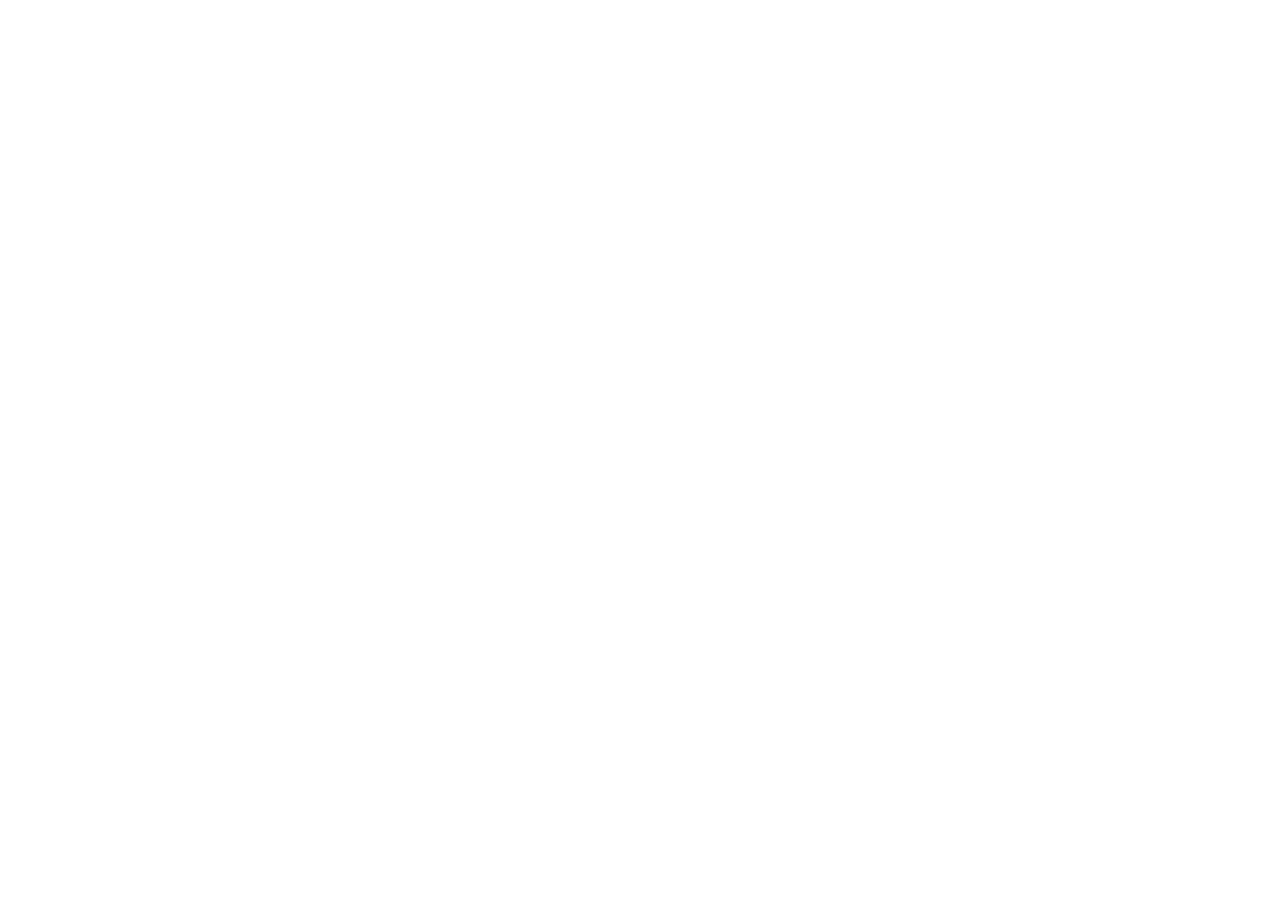
==== portfolio.html @ 5de53fd2 "старт 2 ДЗ" ====
<!DOCTYPE html>
<html lang="en">
  <head>
    <meta charset="UTF-8" />
    <meta http-equiv="X-UA-Compatible" content="IE=edge" />
    <meta name="viewport" content="width=device-width, initial-scale=1.0" />
    <title>Document</title>
  </head>
  <body>
    
  </body>
</html>
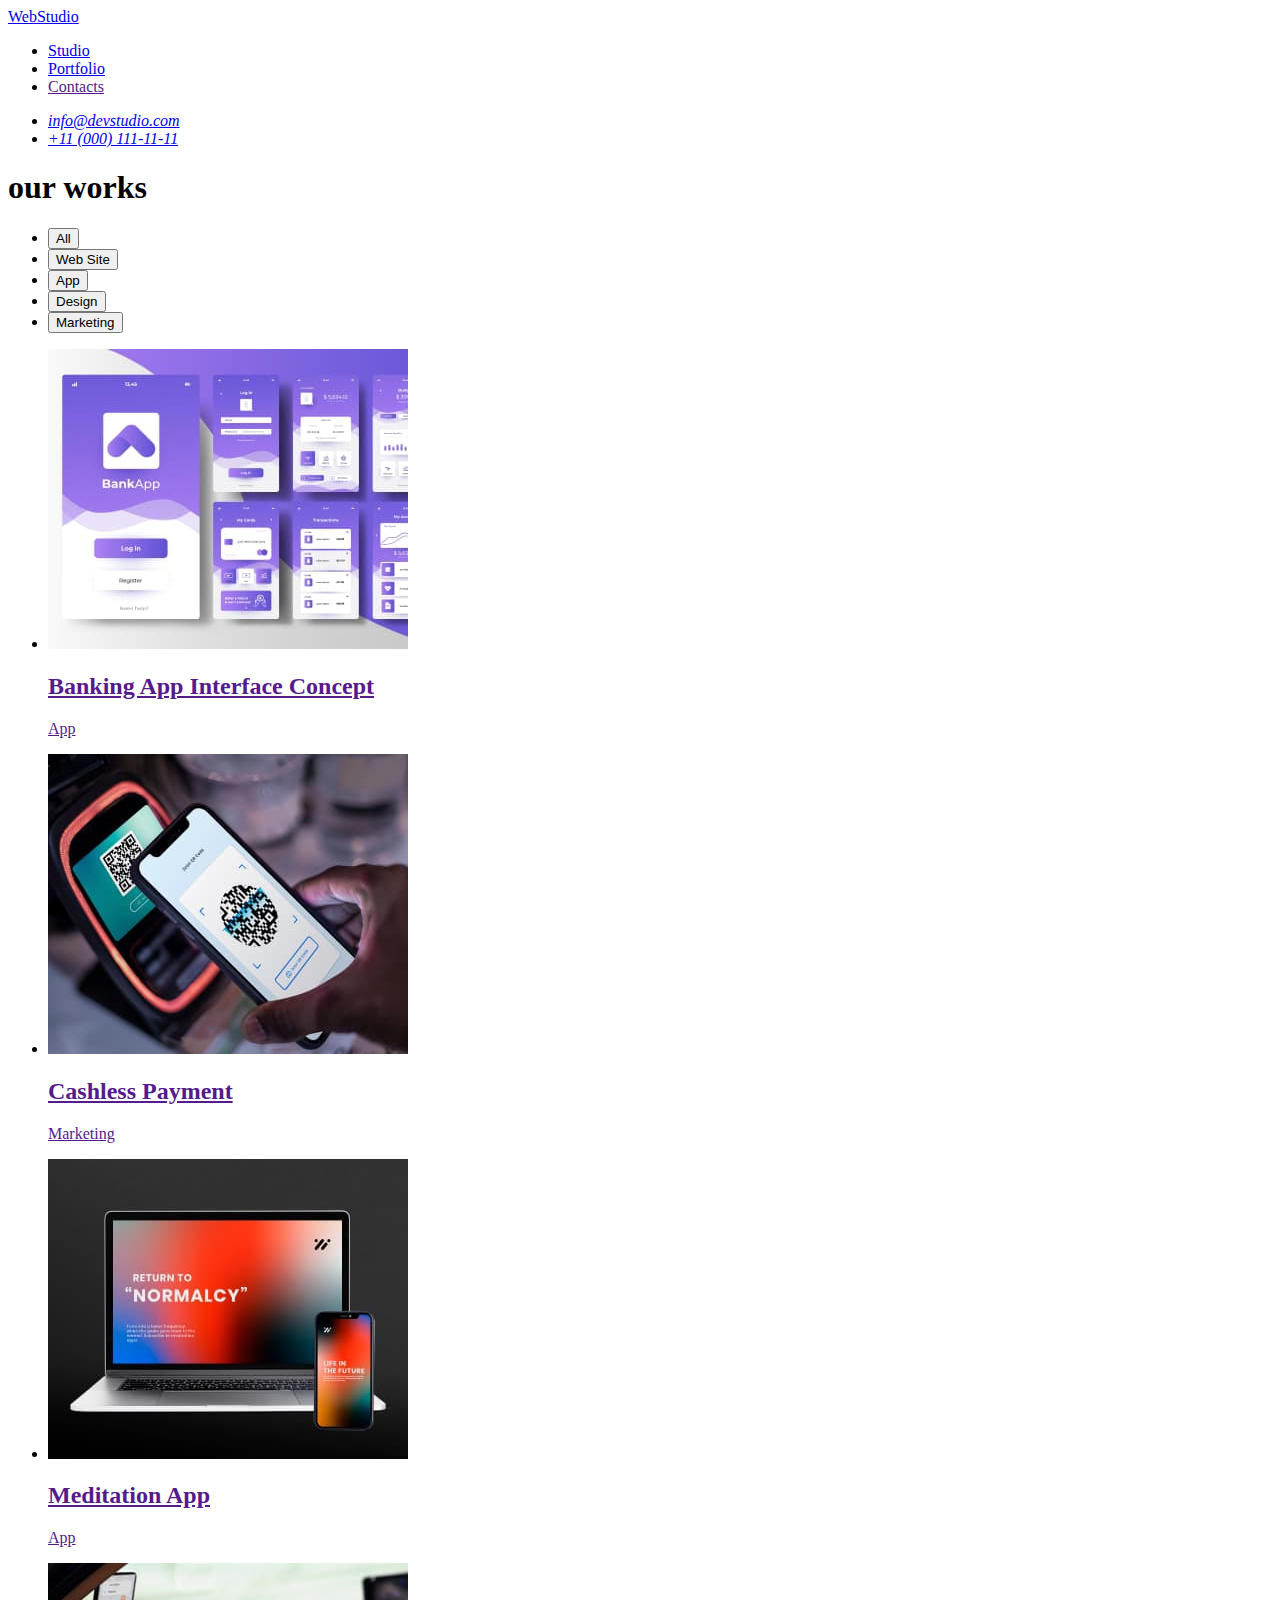
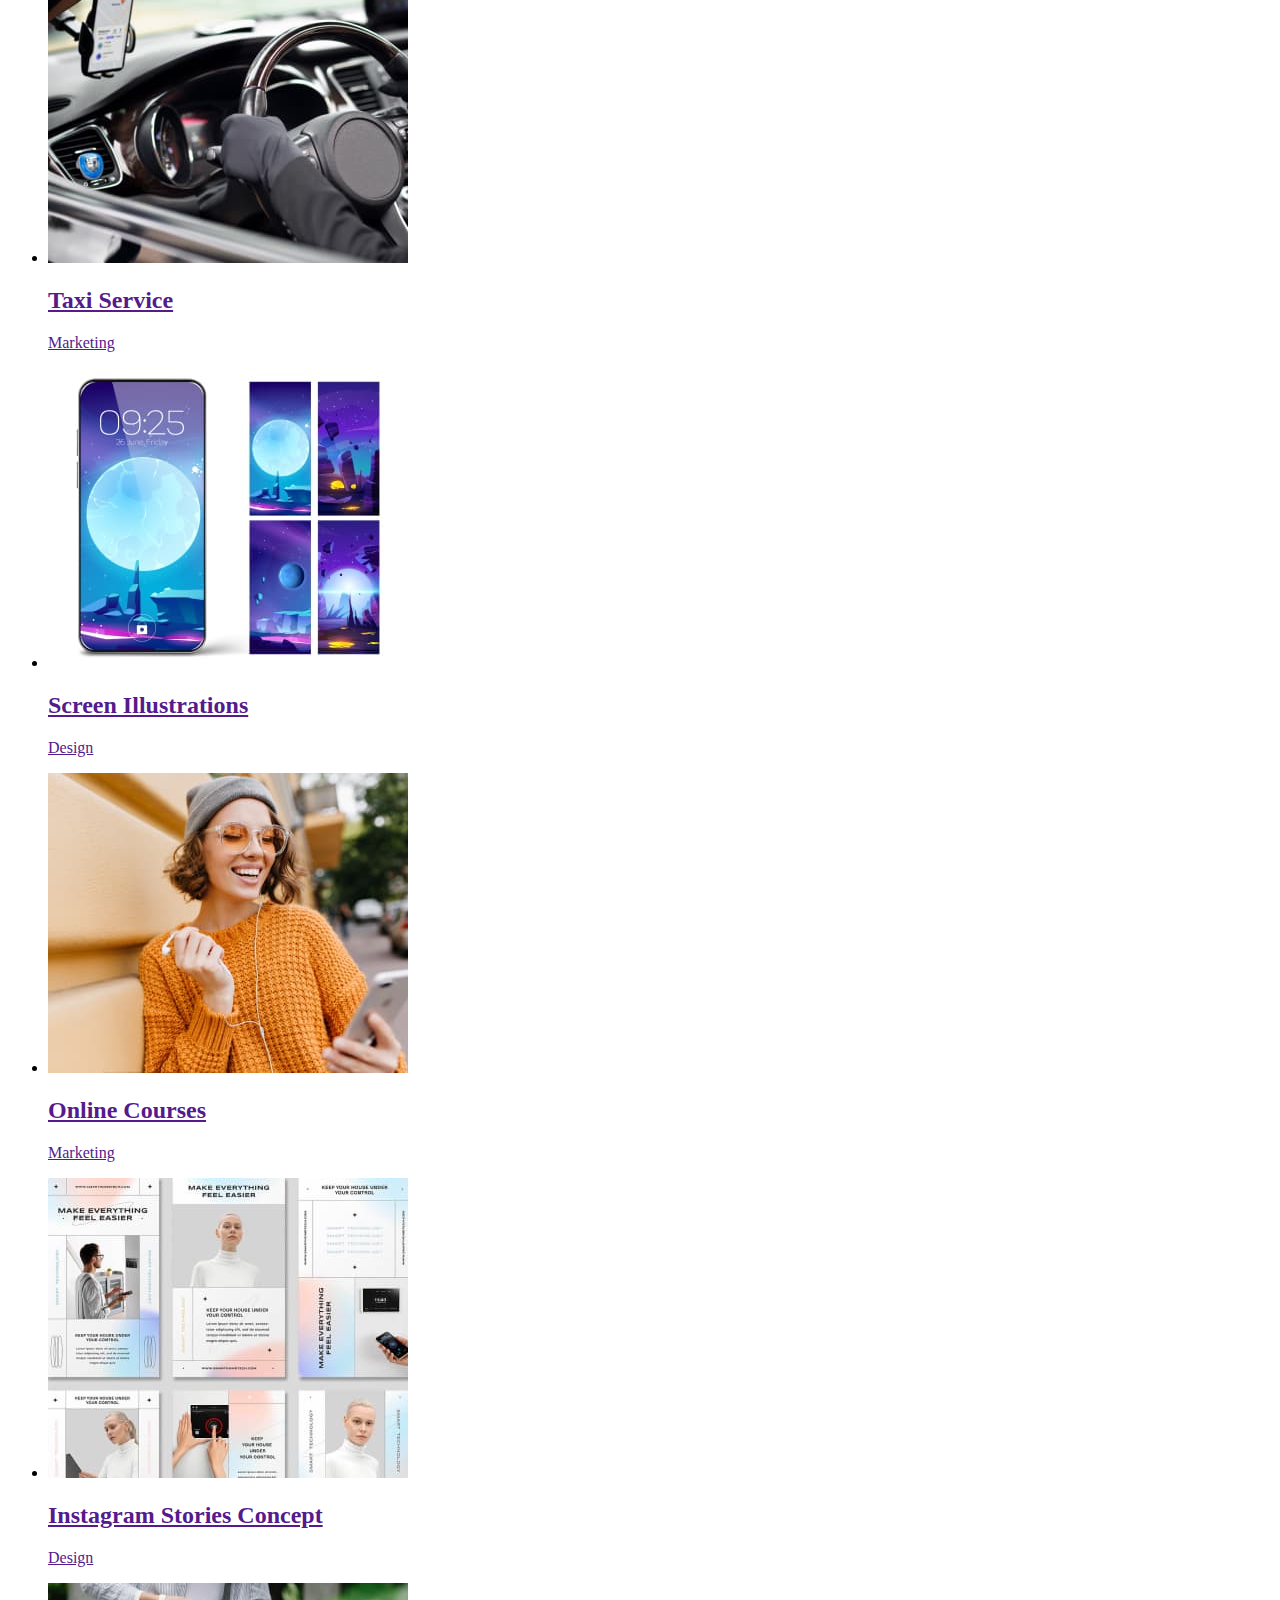
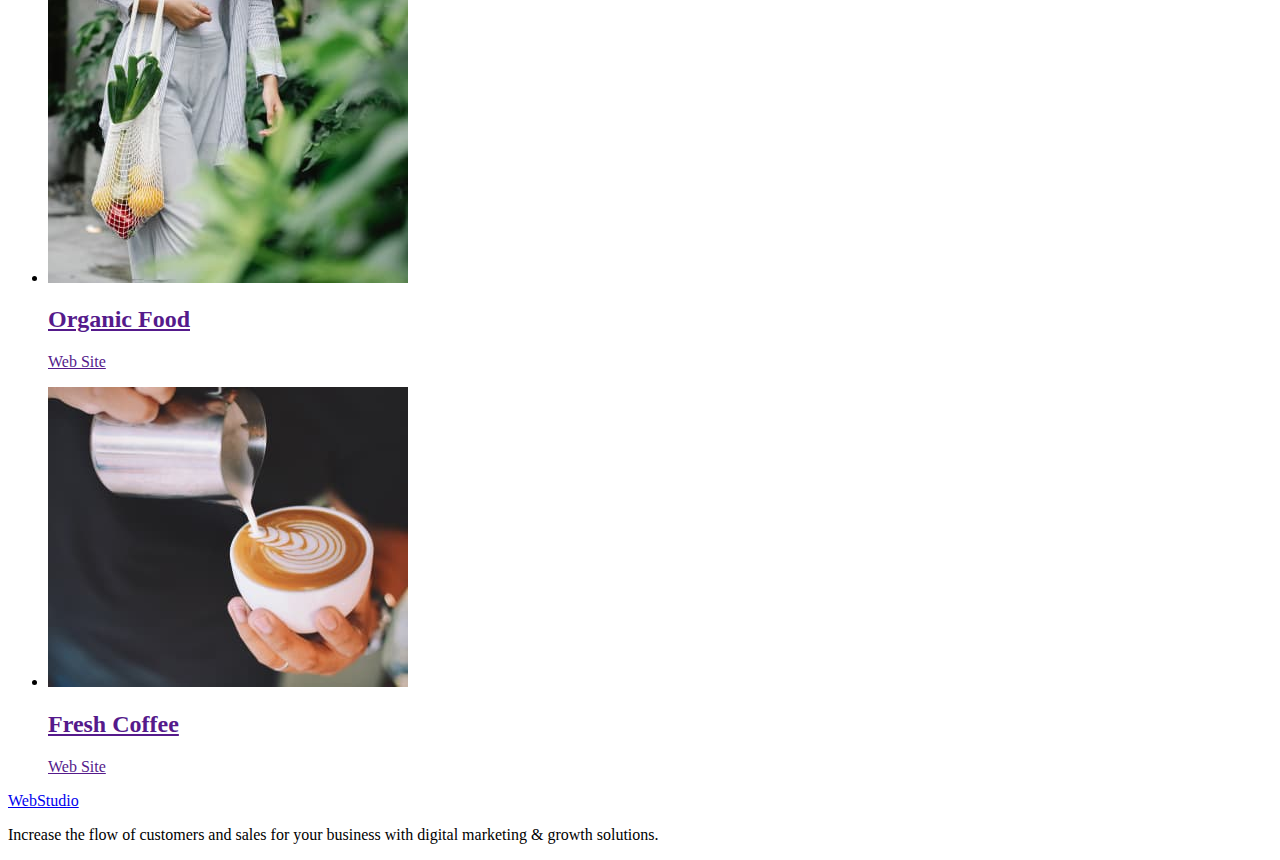
==== commit 88843493: "HTML ДЗ 2 без CSS" ====
--- a/portfolio.html
+++ b/portfolio.html
@@ -4,9 +4,108 @@
     <meta charset="UTF-8" />
     <meta http-equiv="X-UA-Compatible" content="IE=edge" />
     <meta name="viewport" content="width=device-width, initial-scale=1.0" />
-    <title>Document</title>
+    <title>Portfolio</title>
   </head>
   <body>
-    
+    <!-- Шапка сайту -->
+      <header>
+        <nav>
+          <a href="./index.html">WebStudio</a>
+          <ul>
+            <li> <a href="./index.html">Studio</a></li>
+            <li> <a href="./portfolio.html">Portfolio</a></li>
+            <li> <a href="">Contacts</a></li>
+          </ul>
+        </nav>
+        <address>
+          <ul>
+            <li><a href="mailto:info@devstudio.com">info@devstudio.com</a></li>
+            <li><a href="tel:+11(000)111-11-11">+11 (000) 111-11-11</a></li>
+          </ul>
+        </address>
+      </header>
+    <main>
+    <!-- Наші роботи -->
+      <section>
+        <h1>our works</h1>
+        <ul>
+          <li><button type="button">All</button></li>
+          <li><button type="button">Web Site</button></li>
+          <li><button type="button">App</button></li>
+          <li><button type="button">Design</button></li>
+          <li><button type="button">Marketing</button></li>
+        </ul>
+        <ul>
+          <li>
+            <a href="">
+              <img src="./images/img1-portf.jpg" alt="touch screens">
+              <h2>Banking App Interface Concept</h2>
+              <p>App</p>
+            </a>
+          </li>
+          <li>
+            <a href="">
+              <img src="./images/img2-portf.jpg" alt="payment terminal and phone">
+              <h2>Cashless Payment</h2>
+              <p>Marketing</p>
+            </a>
+          </li>
+          <li>
+            <a href="">
+              <img src="./images/img3-portf.jpg" alt="laptop and phone">
+              <h2>Meditation App</h2>
+              <p>App</p>
+            </a>
+          </li>
+          <li>
+            <a href="">
+              <img src="./images/img4-portf.jpg" alt="steering wheel, car dashboard and phone">
+              <h2>Taxi Service</h2>
+              <p>Marketing</p>
+            </a>
+          </li>
+          <li>
+            <a href="">
+              <img src="./images/img5-portf.jpg" alt="phone and phone screens">
+              <h2>Screen Illustrations</h2>
+              <p>Design</p>
+            </a>
+          </li>
+          <li>
+            <a href="">
+              <img src="./images/img6-portf.jpg" alt="a girl in glasses in a hat with a phone and headphones">
+              <h2>Online Courses</h2>
+              <p>Marketing</p>
+            </a>
+          </li>
+          <li>
+            <a href="">
+              <img src="./images/img7-portf.jpg" alt="six pictures of stories from Instagram">
+              <h2>Instagram Stories Concept</h2>
+              <p>Design</p>
+            </a>
+          </li>
+          <li>
+            <a href="">
+              <img src="./images/img8-portf.jpg" alt="a woman carries fruit in a white bag">
+              <h2>Organic Food</h2>
+              <p>Web Site</p>
+            </a>
+          </li>
+          <li>
+            <a href="">
+              <img src="./images/img9-portf.jpg" alt="the man holds a cup of coffee and pours cream into it">
+              <h2>Fresh Coffee</h2>
+              <p>Web Site</p>
+            </a>
+          </li>
+        </ul>
+      </section>
+    </main>
+    <!-- Футер -->
+    <footer>
+      <a href="./index.html">WebStudio</a>
+      <p>Increase the flow of customers and sales for your business with digital marketing & growth solutions.</p>
+    </footer>
   </body>
 </html>
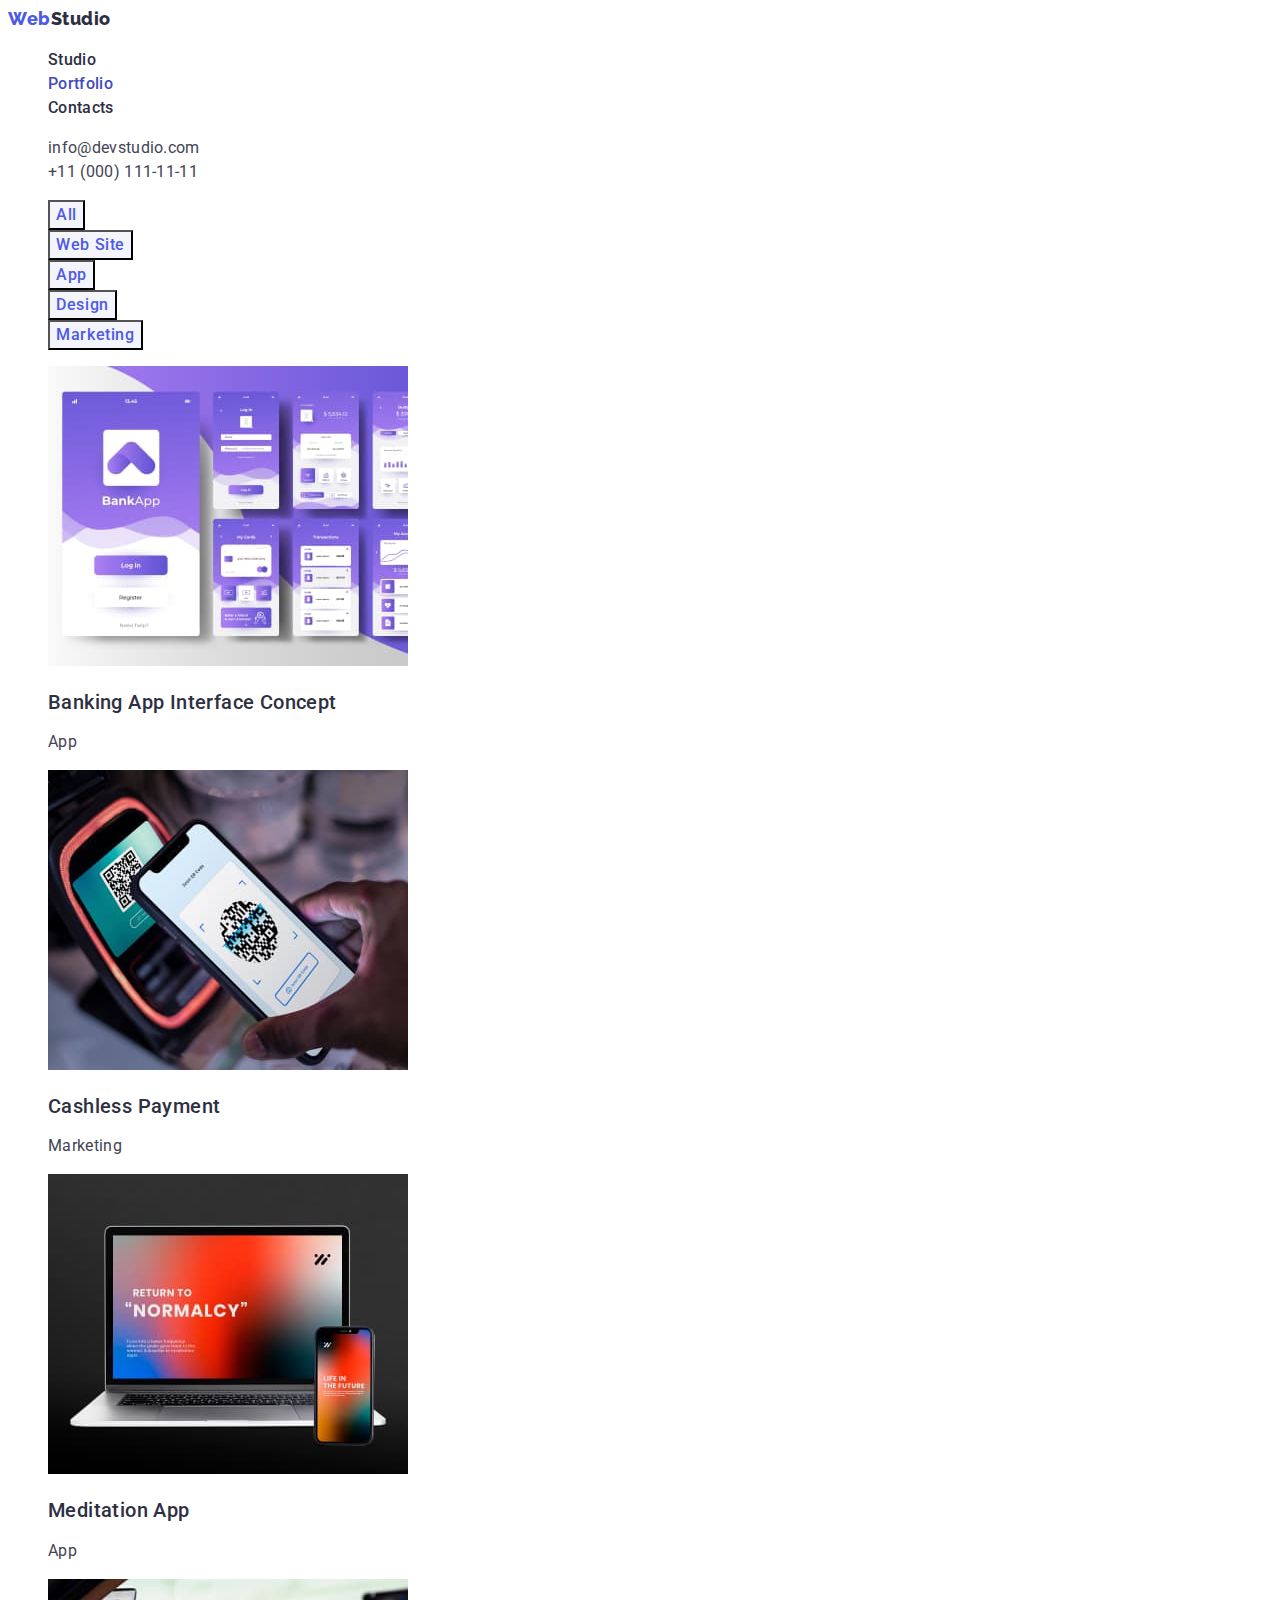
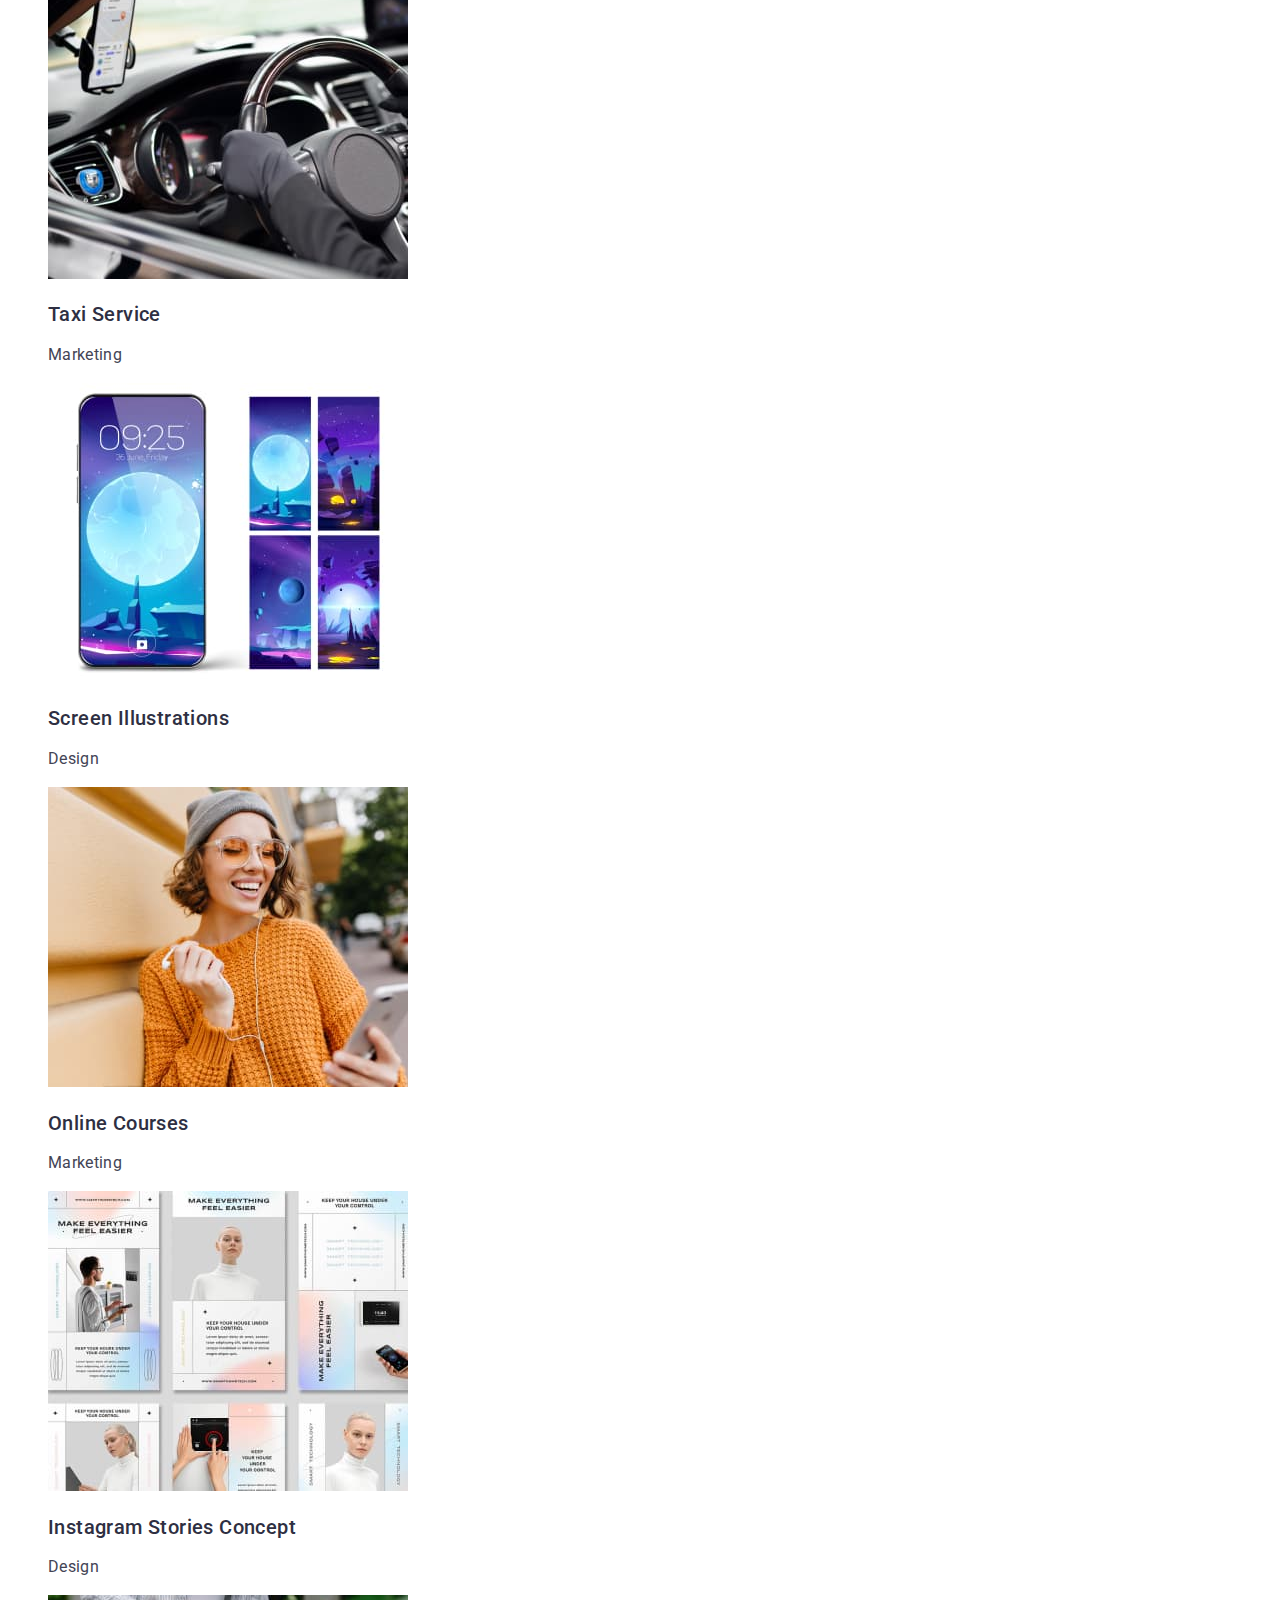
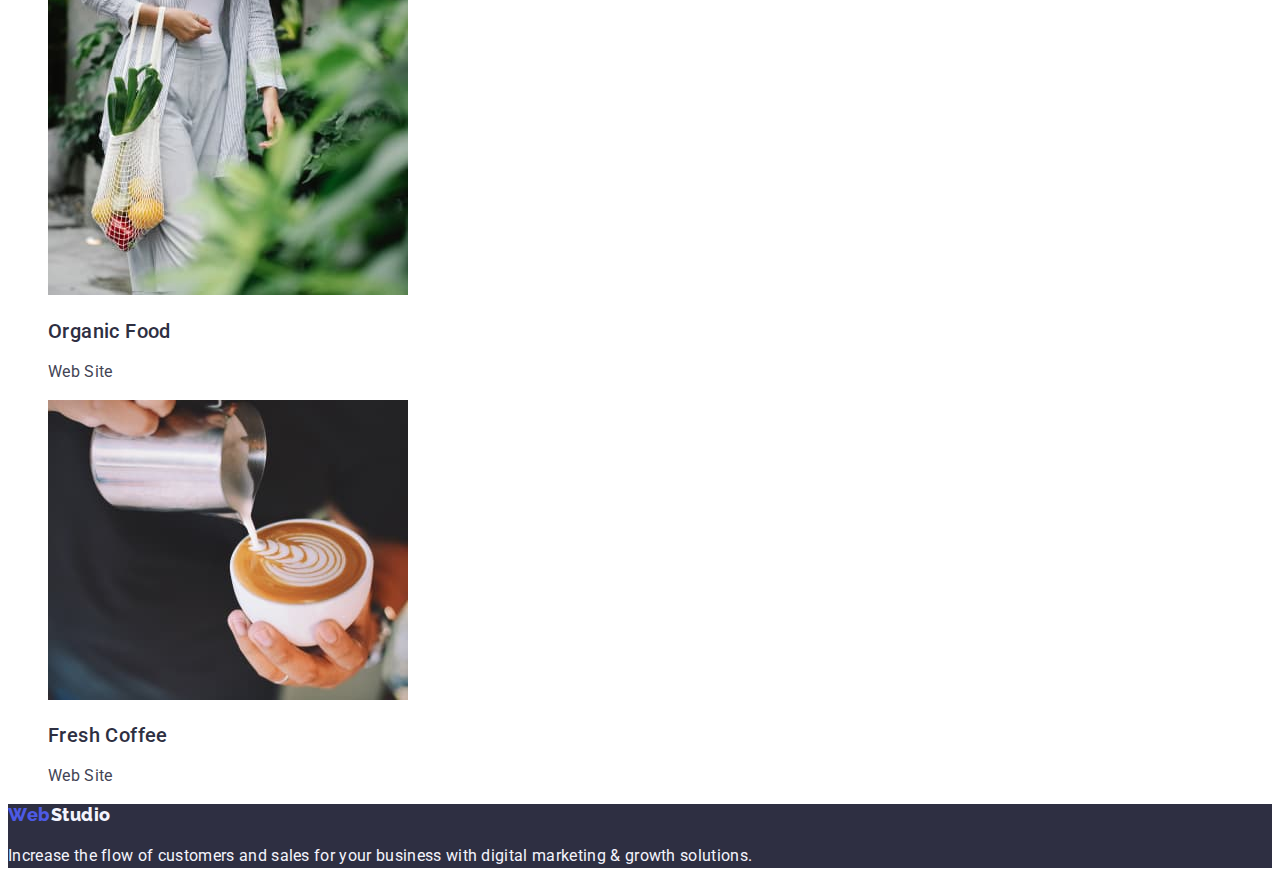
==== commit 22df382b: "Готова версія" ====
--- a/portfolio.html
+++ b/portfolio.html
@@ -5,107 +5,114 @@
     <meta http-equiv="X-UA-Compatible" content="IE=edge" />
     <meta name="viewport" content="width=device-width, initial-scale=1.0" />
     <title>Portfolio</title>
+    <link rel="preconnect" href="https://fonts.googleapis.com">
+    <link rel="preconnect" href="https://fonts.gstatic.com" crossorigin>
+    <link href="https://fonts.googleapis.com/css2?family=Raleway:wght@800&family=Roboto:wght@400;500;700;900&display=swap"
+    rel="stylesheet">
+    <link rel="stylesheet" href="./css/styles.css">
   </head>
-  <body>
+  <body class="body">
     <!-- Шапка сайту -->
-      <header>
-        <nav>
-          <a href="./index.html">WebStudio</a>
-          <ul>
-            <li> <a href="./index.html">Studio</a></li>
-            <li> <a href="./portfolio.html">Portfolio</a></li>
-            <li> <a href="">Contacts</a></li>
-          </ul>
-        </nav>
-        <address>
-          <ul>
-            <li><a href="mailto:info@devstudio.com">info@devstudio.com</a></li>
-            <li><a href="tel:+11(000)111-11-11">+11 (000) 111-11-11</a></li>
-          </ul>
-        </address>
-      </header>
-    <main>
+    <header class="header">
+      <nav class="header-nav">
+        <a class="header-logo link logo" href="./index.html"><span class="logo">Web</span>Studio</a>
+        <ul class="header-list list">
+          <li class="header-item"> <a class="header-link link" href="./index.html">Studio</a></li>
+          <li class="header-item"> <a class="header-link  current link" href="./portfolio.html">Portfolio</a></li>
+          <li class="header-item"> <a class="header-link link" href="">Contacts</a></li>
+        </ul>
+      </nav>
+      <address class="contacts">
+        <ul class="contacts-list list">
+          <li class="contacts-item"> <a class="contacts-link link" href="mailto:info@devstudio.com">info@devstudio.com</a>
+          </li>
+          <li class="contacts-item"> <a class="contacts-link link" href="tel:+110001111111">+11 (000) 111-11-11</a></li>
+        </ul>
+      </address>
+    </header>
+    <main class="main-portfolio">
     <!-- Наші роботи -->
-      <section>
-        <h1>our works</h1>
-        <ul>
-          <li><button type="button">All</button></li>
-          <li><button type="button">Web Site</button></li>
-          <li><button type="button">App</button></li>
-          <li><button type="button">Design</button></li>
-          <li><button type="button">Marketing</button></li>
+      <section class="section-works">
+        <h1 hidden>our works</h1>
+        <ul class="works-list list">
+          <li><button class="works-btn" type="button">All</button></li>
+          <li><button class="works-btn" type="button">Web Site</button></li>
+          <li><button class="works-btn" type="button">App</button></li>
+          <li><button class="works-btn" type="button">Design</button></li>
+          <li><button class="works-btn" type="button">Marketing</button></li>
         </ul>
-        <ul>
-          <li>
-            <a href="">
-              <img src="./images/img1-portf.jpg" alt="touch screens">
-              <h2>Banking App Interface Concept</h2>
-              <p>App</p>
+        <ul class="works-list list">
+          <li class="works-item">
+            <a class="link" href="">
+              <img src="./images/img1-portf.jpg" alt="touch screens" width="360" height="300">
+              <h2 class="works-title">Banking App Interface Concept</h2>
+              <p class="works-text">App</p>
             </a>
           </li>
-          <li>
-            <a href="">
-              <img src="./images/img2-portf.jpg" alt="payment terminal and phone">
-              <h2>Cashless Payment</h2>
-              <p>Marketing</p>
+          <li class="works-item">
+            <a class="link" href="">
+              <img src="./images/img2-portf.jpg" alt="payment terminal and phone" width="360" height="300">
+              <h2 class="works-title">Cashless Payment</h2>
+              <p class="works-text">Marketing</p>
             </a>
           </li>
-          <li>
-            <a href="">
-              <img src="./images/img3-portf.jpg" alt="laptop and phone">
-              <h2>Meditation App</h2>
-              <p>App</p>
+          <li class="works-item">
+            <a class="link" href="">
+              <img src="./images/img3-portf.jpg" alt="laptop and phone" width="360" height="300">
+              <h2 class="works-title">Meditation App</h2>
+              <p class="works-text">App</p>
             </a>
           </li>
-          <li>
-            <a href="">
-              <img src="./images/img4-portf.jpg" alt="steering wheel, car dashboard and phone">
-              <h2>Taxi Service</h2>
-              <p>Marketing</p>
+          <li class="works-item">
+            <a class="link" href="">
+              <img src="./images/img4-portf.jpg" alt="steering wheel, car dashboard and phone" width="360" height="300">
+              <h2 class="works-title">Taxi Service</h2>
+              <p class="works-text">Marketing</p>
             </a>
           </li>
-          <li>
-            <a href="">
-              <img src="./images/img5-portf.jpg" alt="phone and phone screens">
-              <h2>Screen Illustrations</h2>
-              <p>Design</p>
+          <li class="works-item">
+            <a class="link" href="">
+              <img src="./images/img5-portf.jpg" alt="phone and phone screens" width="360" height="300">
+              <h2 class="works-title">Screen Illustrations</h2>
+              <p class="works-text">Design</p>
             </a>
           </li>
-          <li>
-            <a href="">
-              <img src="./images/img6-portf.jpg" alt="a girl in glasses in a hat with a phone and headphones">
-              <h2>Online Courses</h2>
-              <p>Marketing</p>
+          <li class="works-item">
+            <a class="link" href="">
+              <img src="./images/img6-portf.jpg" alt="a girl in glasses in a hat with a phone and headphones" width="360" height="300">
+              <h2 class="works-title">Online Courses</h2>
+              <p class="works-text">Marketing</p>
             </a>
           </li>
-          <li>
-            <a href="">
-              <img src="./images/img7-portf.jpg" alt="six pictures of stories from Instagram">
-              <h2>Instagram Stories Concept</h2>
-              <p>Design</p>
+          <li class="works-item">
+            <a class="link" href="">
+              <img src="./images/img7-portf.jpg" alt="six pictures of stories from Instagram" width="360" height="300">
+              <h2 class="works-title">Instagram Stories Concept</h2>
+              <p class="works-text">Design</p>
             </a>
           </li>
-          <li>
-            <a href="">
-              <img src="./images/img8-portf.jpg" alt="a woman carries fruit in a white bag">
-              <h2>Organic Food</h2>
-              <p>Web Site</p>
+          <li class="works-item">
+            <a class="link" href="">
+              <img src="./images/img8-portf.jpg" alt="a woman carries fruit in a white bag" width="360" height="300">
+              <h2 class="works-title">Organic Food</h2>
+              <p class="works-text">Web Site</p>
             </a>
           </li>
-          <li>
-            <a href="">
-              <img src="./images/img9-portf.jpg" alt="the man holds a cup of coffee and pours cream into it">
-              <h2>Fresh Coffee</h2>
-              <p>Web Site</p>
+          <li class="works-item">
+            <a class="link" href="">
+              <img src="./images/img9-portf.jpg" alt="the man holds a cup of coffee and pours cream into it" width="360" height="300">
+              <h2 class="works-title">Fresh Coffee</h2>
+              <p class="works-text">Web Site</p>
             </a>
           </li>
         </ul>
       </section>
     </main>
     <!-- Футер -->
-    <footer>
-      <a href="./index.html">WebStudio</a>
-      <p>Increase the flow of customers and sales for your business with digital marketing & growth solutions.</p>
+    <footer class="footer">
+      <a class="footer-logo link logo" href="./index.html"><span class="logo">Web</span>Studio</a>
+      <p class="footer-text">Increase the flow of customers and sales for your business with digital marketing & growth
+        solutions.</p>
     </footer>
   </body>
 </html>
--- a/css/styles.css
+++ b/css/styles.css
@@ -0,0 +1,199 @@
+:root {
+   --primary-text-color: #434455;
+   --logo-text-color: #4D5AE5;
+   --title-text-color: #2E2F42;
+   --accent-color: #4D5AE5;
+   --primary-bg-color: #F4F4FD;
+   --secondary-bg-color: #2E2F42;
+   --white-bg-color: #FFFFFF;
+   --white-text-color: #FFFFFF;
+   --accent-bg-color: #404BBF;
+}
+.body {
+    color: var(--primary-text-color);
+    font-family: 'Roboto', sans-serif;
+    font-style: normal;
+    font-weight: 400;
+    font-size: 16px;
+    line-height: 1.5;
+    background-color: var(--white-bg-color);
+}
+/* Reset */
+.link {
+    text-decoration: none;
+}
+.list {
+    list-style: none;
+}
+/**
+  |============================
+  | Шапка сайту
+  |============================
+*/
+/* Лого */
+.logo {
+    color: var(--accent-color);
+    font-family: 'Raleway', sans-serif;
+    font-weight: 800;
+    font-size: 18px;
+    line-height: 1.17;
+    letter-spacing: 0.03em;
+}
+.header-logo {
+    color: var(--title-text-color);
+}
+/* Навігація */
+.header-link {
+    color: var(--title-text-color);
+    font-weight: 500;
+    letter-spacing: 0.02em;
+}
+/* Контакти */
+.contacts-link {
+    color: var(--primary-text-color);
+    font-style: normal;
+    letter-spacing: 0.02em;
+}
+.header-link.current {
+    color: var(--accent-bg-color);
+}
+.header-link:hover,
+.header-link:focus,
+.contacts-link:hover,
+.contacts-link:focus
+ {
+    color: var(--accent-bg-color);
+}
+/**
+  |============================
+  | Мейн
+  |============================
+*/
+/* Герой */
+.section-hero {
+    background-color: var(--secondary-bg-color);
+}
+.hero-title {
+    color: var(--primary-bg-color);
+    font-weight: 700;
+    font-size: 56px;
+    line-height: 1.07;
+    letter-spacing: 0.02em;
+    text-align: center;
+}
+.hero-btn {
+    background-color: var(--accent-color);
+    color: var(--white-text-color);
+    font-family: inherit;
+    font-weight: 500;
+    font-size: 16px;
+    line-height: 1.5;
+    letter-spacing: 0.04em;
+}
+.hero-btn:hover,
+.hero-btn:focus {
+    background-color: var(--accent-bg-color);
+}
+.hero-btn {
+    cursor: pointer;
+}
+/* Про нас */
+.about-title {
+    color: var(--title-text-color);
+    font-weight: 500;
+    font-size: 20px;
+    line-height: 1.2;
+    letter-spacing: 0.02em;
+}
+.about-text {
+    color: var(--primary-text-color);
+    letter-spacing: 0.02em;
+    text-shadow: 0px 4px 4px rgba(0, 0, 0, 0.25);
+}
+/* Що ми робимо */
+.work-title {
+    color: var(--title-text-color);
+    font-weight: 700;
+    font-size: 36px;
+    line-height: 1.11;
+    letter-spacing: 0.02em;
+    text-align: center;
+    text-transform: capitalize;
+}
+/* Наша команда */
+.section-team {
+    background-color: var(--primary-bg-color);
+}
+.team-item {
+    background-color: #FFFFFF;
+}
+.team-title {
+    color: var(--title-text-color);
+    font-weight: 700;
+    font-size: 36px;
+    line-height: 1.11;
+    letter-spacing: 0.02em;
+    text-align: center;
+    text-transform: capitalize;
+}
+.title {
+    color: var(--title-text-color);
+    font-weight: 500;
+    font-size: 20px;
+    line-height: 1.2;
+    letter-spacing: 0.02em;
+}
+.team-text {
+    color: var(--primary-text-color);
+    letter-spacing: 0.02em;
+}
+/**
+  |============================
+  | Футер
+  |============================
+*/
+.footer {
+    background-color: var(--title-text-color);
+}
+.footer-logo {
+    color: var(--primary-bg-color);
+ }
+.footer-text {
+    color: var(--primary-bg-color);
+    letter-spacing: 0.02em;
+}
+/**
+  |============================
+  | Портфоліо
+  |============================
+*/
+/* Наші роботи */
+.works-btn{
+    background-color: var(--primary-bg-color);
+    color: var(--accent-color);
+    font-family: inherit;
+    font-style: normal;
+    font-weight: 500;
+    font-size: 16px;
+    line-height: 1.5;
+    letter-spacing: 0.04em;
+}
+.works-title {
+    color: var(--title-text-color);
+    font-weight: 500;
+    font-size: 20px;
+    line-height: 1.2;
+    letter-spacing: 0.02em;
+}
+.works-text {
+    color: var(--primary-text-color);
+    letter-spacing: 0.02em;
+}
+.works-btn:hover,
+.works-btn:focus {
+    background-color:var(--accent-bg-color);
+    color: var(--white-text-color);
+}
+.works-btn {
+    cursor: pointer;
+}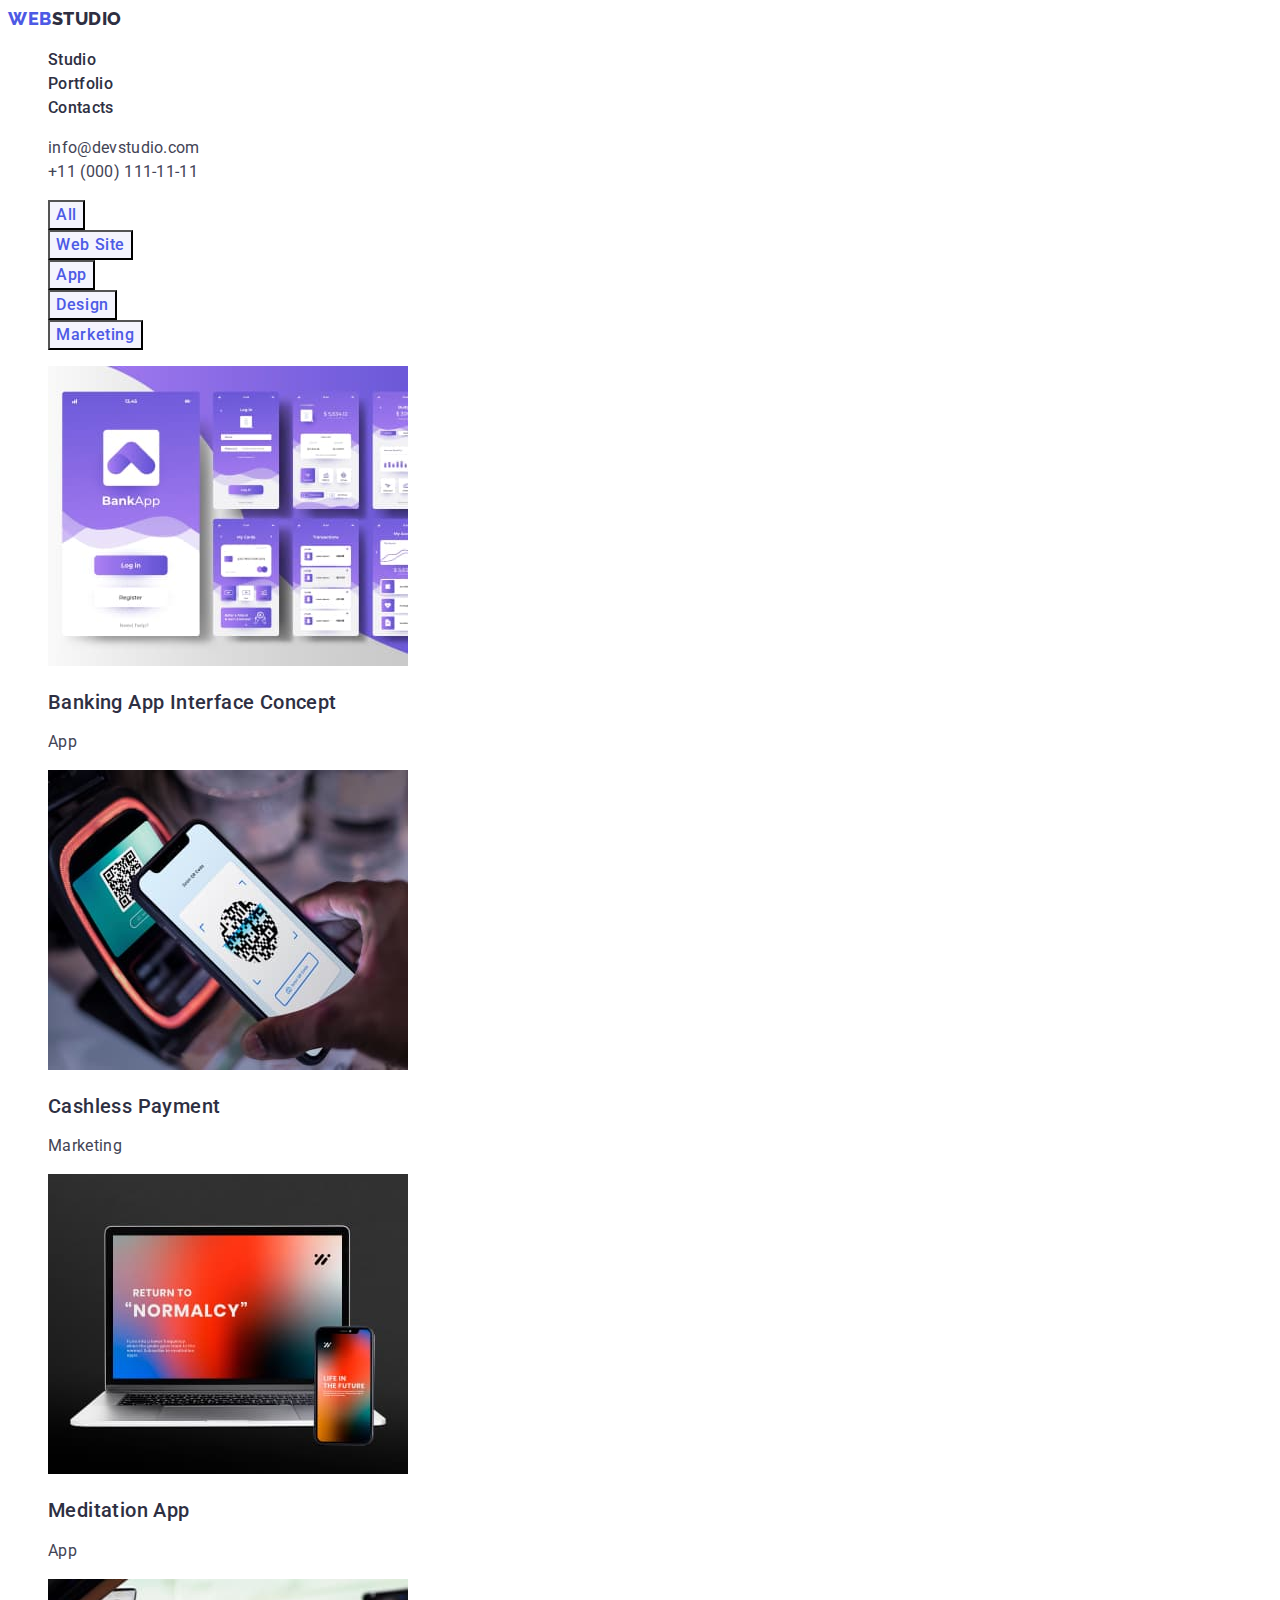
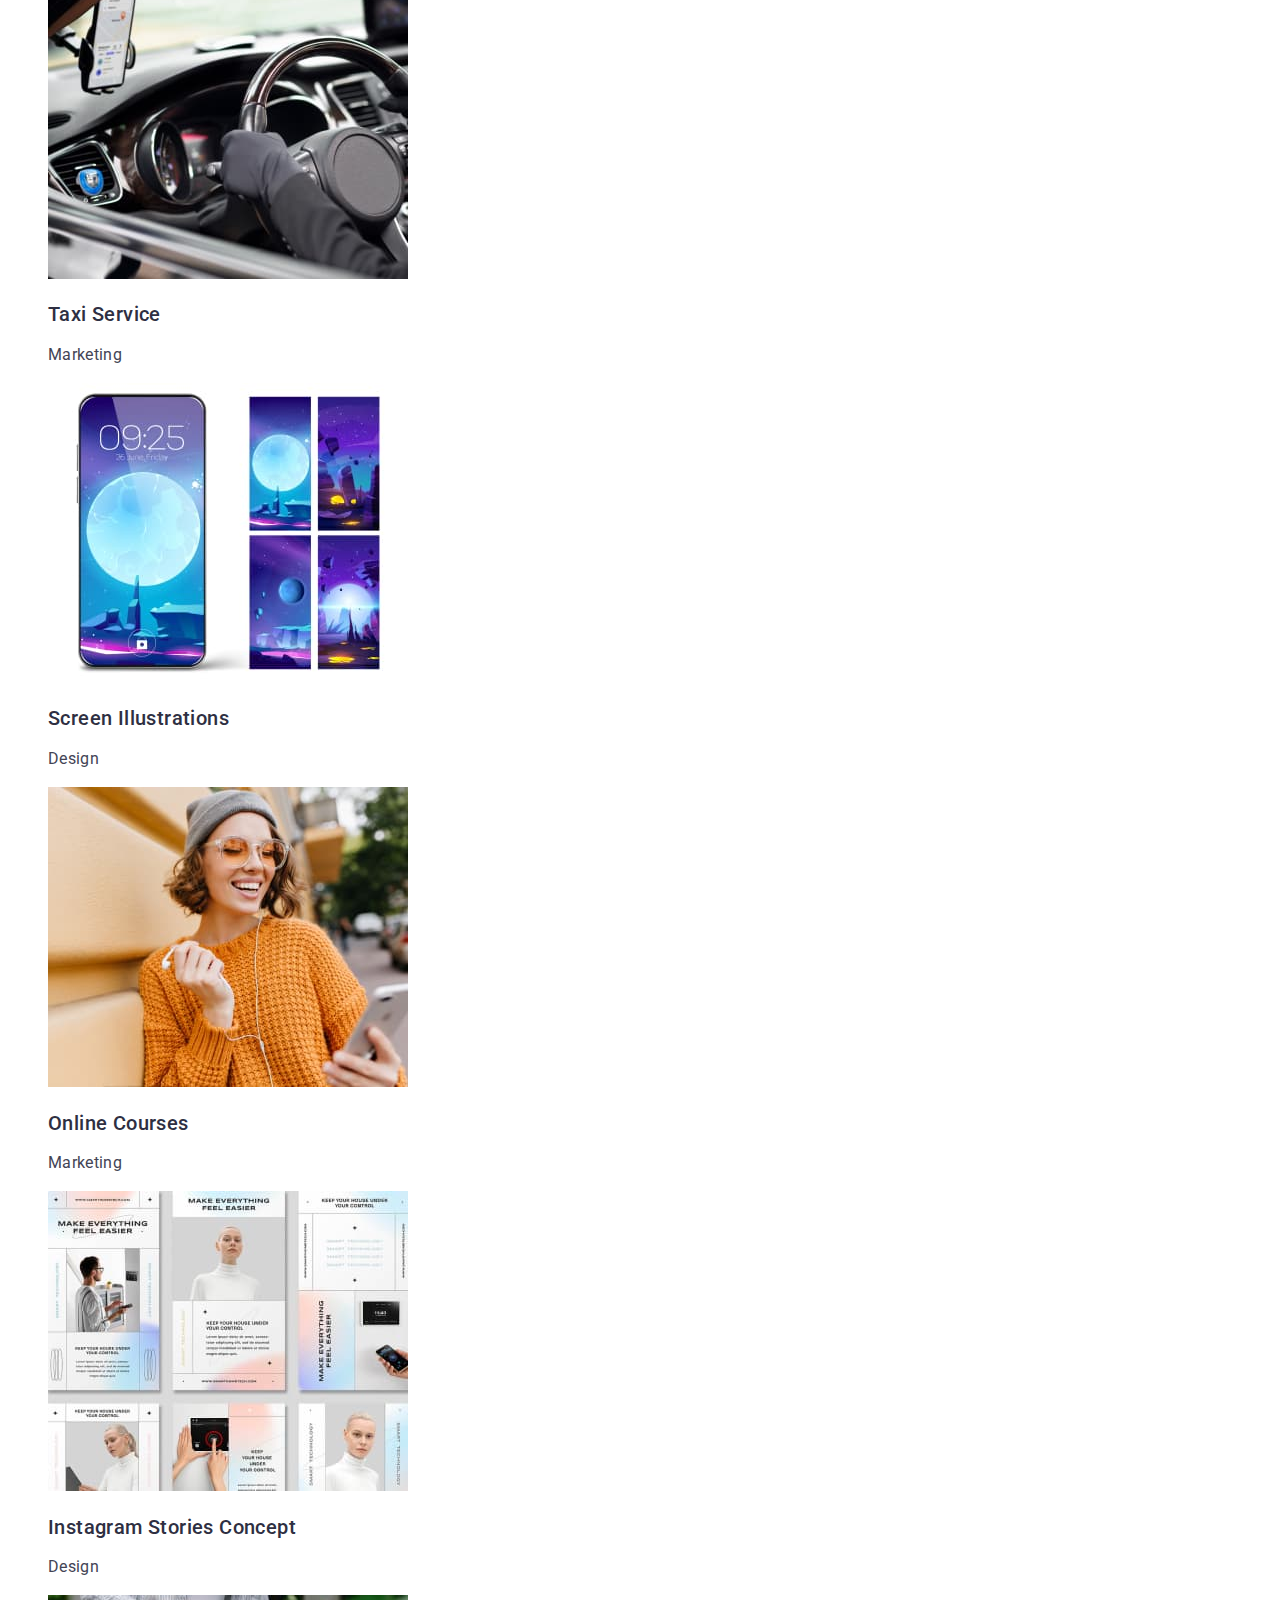
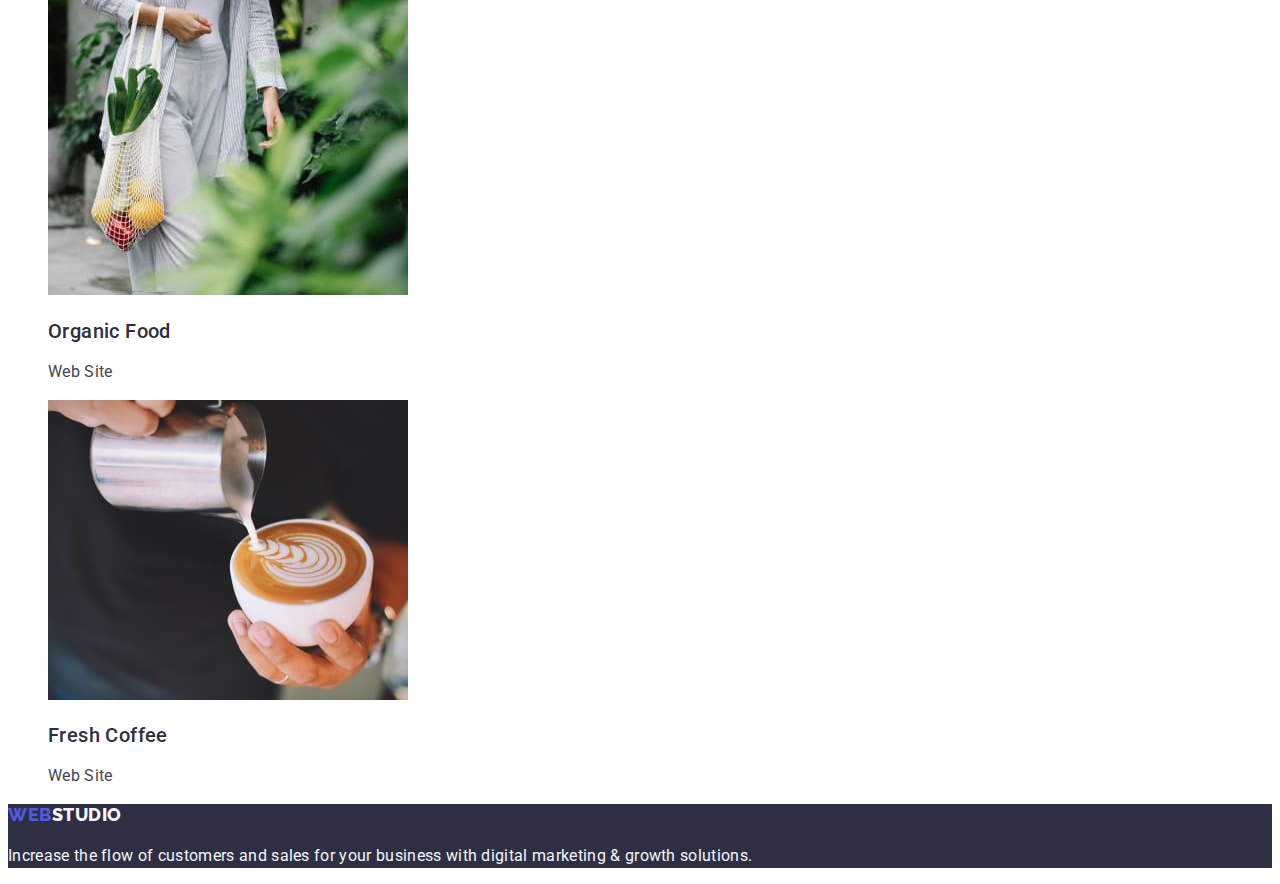
==== commit 61ddf1d5: "Версія з виправлення" ====
--- a/portfolio.html
+++ b/portfolio.html
@@ -15,10 +15,10 @@
     <!-- Шапка сайту -->
     <header class="header">
       <nav class="header-nav">
-        <a class="header-logo link logo" href="./index.html"><span class="logo">Web</span>Studio</a>
+        <a class="logo link" href="./index.html">Web<span class="header-logo">Studio</span></a>
         <ul class="header-list list">
           <li class="header-item"> <a class="header-link link" href="./index.html">Studio</a></li>
-          <li class="header-item"> <a class="header-link  current link" href="./portfolio.html">Portfolio</a></li>
+          <li class="header-item"> <a class="header-link link" href="./portfolio.html">Portfolio</a></li>
           <li class="header-item"> <a class="header-link link" href="">Contacts</a></li>
         </ul>
       </nav>
@@ -110,7 +110,7 @@
     </main>
     <!-- Футер -->
     <footer class="footer">
-      <a class="footer-logo link logo" href="./index.html"><span class="logo">Web</span>Studio</a>
+      <a class="logo link" href="./index.html">Web<span class="footer-logo">Studio</span></a>
       <p class="footer-text">Increase the flow of customers and sales for your business with digital marketing & growth
         solutions.</p>
     </footer>
--- a/css/styles.css
+++ b/css/styles.css
@@ -32,12 +32,13 @@
 */
 /* Лого */
 .logo {
-    color: var(--accent-color);
+    color: var(--logo-text-color);
     font-family: 'Raleway', sans-serif;
     font-weight: 800;
     font-size: 18px;
     line-height: 1.17;
     letter-spacing: 0.03em;
+    text-transform: uppercase;
 }
 .header-logo {
     color: var(--title-text-color);
@@ -53,9 +54,6 @@
     color: var(--primary-text-color);
     font-style: normal;
     letter-spacing: 0.02em;
-}
-.header-link.current {
-    color: var(--accent-bg-color);
 }
 .header-link:hover,
 .header-link:focus,
@@ -74,7 +72,7 @@
     background-color: var(--secondary-bg-color);
 }
 .hero-title {
-    color: var(--primary-bg-color);
+    color: var(--white-text-color);
     font-weight: 700;
     font-size: 56px;
     line-height: 1.07;
